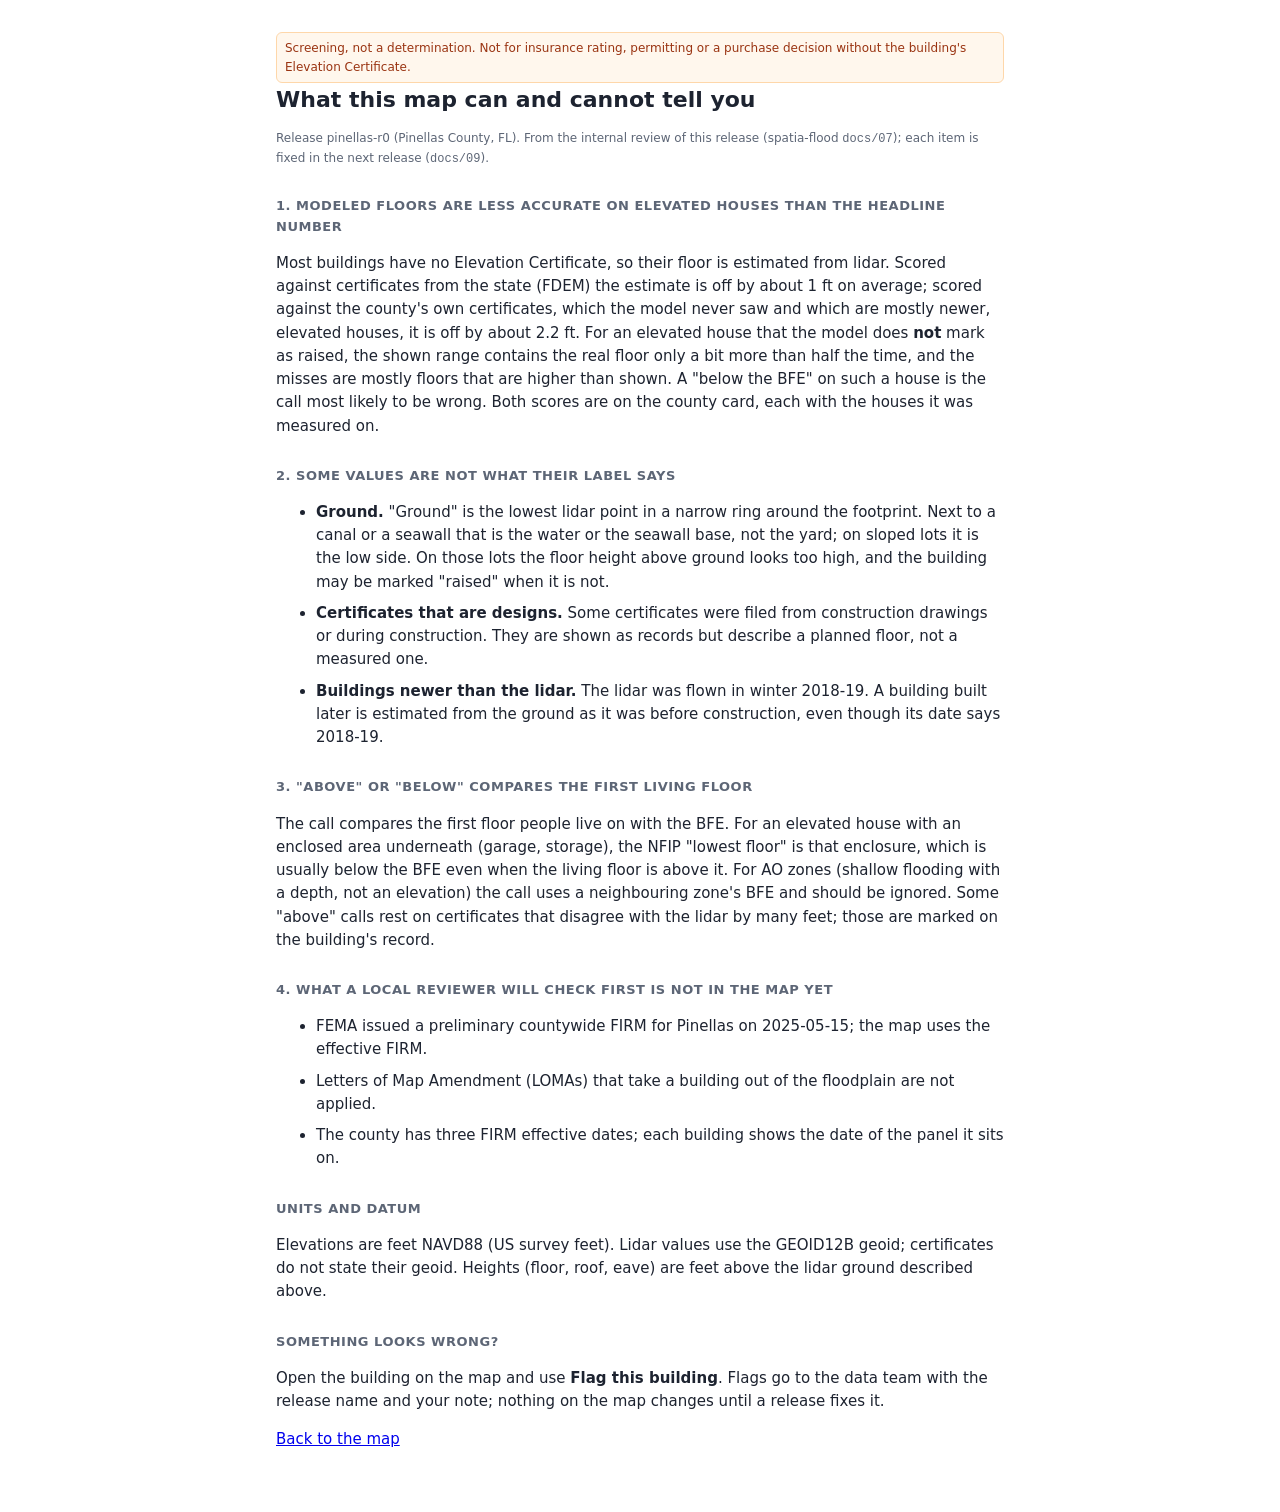
==== viewer/public/limitations.html @ 06f09ccc "r1 first batch: two-population accuracy card, viewer disclosure + flags, honest labels / calls / lic" ====
<!doctype html>
<html lang="en">
<head>
<meta charset="utf-8">
<meta name="viewport" content="width=device-width, initial-scale=1">
<meta name="robots" content="noindex">
<title>Known Limitations</title>
<link rel="stylesheet" href="style.css">
<style>
  body { display: block; overflow-y: auto; }
  main.doc { max-width: 760px; margin: 0 auto; padding: 24px 16px 48px; font-size: 15px; line-height: 1.55; }
  main.doc h1 { font-size: 22px; margin-bottom: 4px; }
  main.doc h2 { font-size: 13px; margin-top: 28px; }
  main.doc li { margin: 8px 0; }
</style>
</head>
<body>
<main class="doc">
  <p class="banner">Screening, not a determination. Not for insurance rating, permitting or a purchase decision without
    the building's Elevation Certificate.</p>
  <h1>What this map can and cannot tell you</h1>
  <p class="sub">Release pinellas-r0 (Pinellas County, FL). From the internal review of this release
    (spatia-flood <code>docs/07</code>); each item is fixed in the next release (<code>docs/09</code>).</p>

  <h2>1. Modeled floors are less accurate on elevated houses than the headline number</h2>
  <p>Most buildings have no Elevation Certificate, so their floor is estimated from lidar. Scored against certificates
    from the state (FDEM) the estimate is off by about 1 ft on average; scored against the county's own certificates,
    which the model never saw and which are mostly newer, elevated houses, it is off by about 2.2 ft. For an elevated
    house that the model does <b>not</b> mark as raised, the shown range contains the real floor only a bit more than
    half the time, and the misses are mostly floors that are higher than shown. A "below the BFE" on such a house is
    the call most likely to be wrong. Both scores are on the county card, each with the houses it was measured on.</p>

  <h2>2. Some values are not what their label says</h2>
  <ul>
    <li><b>Ground.</b> "Ground" is the lowest lidar point in a narrow ring around the footprint. Next to a canal or a
      seawall that is the water or the seawall base, not the yard; on sloped lots it is the low side. On those lots
      the floor height above ground looks too high, and the building may be marked "raised" when it is not.</li>
    <li><b>Certificates that are designs.</b> Some certificates were filed from construction drawings or during
      construction. They are shown as records but describe a planned floor, not a measured one.</li>
    <li><b>Buildings newer than the lidar.</b> The lidar was flown in winter 2018-19. A building built later is
      estimated from the ground as it was before construction, even though its date says 2018-19.</li>
  </ul>

  <h2>3. "Above" or "below" compares the first living floor</h2>
  <p>The call compares the first floor people live on with the BFE. For an elevated house with an enclosed area
    underneath (garage, storage), the NFIP "lowest floor" is that enclosure, which is usually below the BFE even when
    the living floor is above it. For AO zones (shallow flooding with a depth, not an elevation) the call uses a
    neighbouring zone's BFE and should be ignored. Some "above" calls rest on certificates that disagree with the lidar
    by many feet; those are marked on the building's record.</p>

  <h2>4. What a local reviewer will check first is not in the map yet</h2>
  <ul>
    <li>FEMA issued a preliminary countywide FIRM for Pinellas on 2025-05-15; the map uses the effective FIRM.</li>
    <li>Letters of Map Amendment (LOMAs) that take a building out of the floodplain are not applied.</li>
    <li>The county has three FIRM effective dates; each building shows the date of the panel it sits on.</li>
  </ul>

  <h2>Units and datum</h2>
  <p>Elevations are feet NAVD88 (US survey feet). Lidar values use the GEOID12B geoid; certificates do not state their
    geoid. Heights (floor, roof, eave) are feet above the lidar ground described above.</p>

  <h2>Something looks wrong?</h2>
  <p>Open the building on the map and use <b>Flag this building</b>. Flags go to the data team with the release name
    and your note; nothing on the map changes until a release fixes it.</p>
  <p><a href="/">Back to the map</a></p>
</main>
</body>
</html>
---- viewer/public/style.css ----
:root {
  --bg: #ffffff; --fg: #1d2330; --muted: #5d6676; --line: #e3e6ec; --panel: #f7f8fa;
  --below: #c8352b; --close: #e39a1c; --above: #2f8a4c; --na: #b9bfca; --none: #6b7280;
  font-family: system-ui, -apple-system, "Segoe UI", Roboto, sans-serif; color: var(--fg);
}
* { box-sizing: border-box; }
html, body { margin: 0; height: 100%; background: var(--bg); }
body { display: flex; }
#panel { width: 400px; max-width: 100vw; height: 100%; overflow-y: auto; padding: 16px; border-right: 1px solid var(--line); background: var(--panel); font-size: 14px; }
#map { flex: 1; height: 100%; }
h1 { font-size: 18px; margin: 0; }
h2 { font-size: 14px; margin: 16px 0 6px; text-transform: uppercase; letter-spacing: .04em; color: var(--muted); }
.sub, .hint, footer { color: var(--muted); font-size: 12px; }
footer { margin-top: 24px; }
table { width: 100%; border-collapse: collapse; }
td { padding: 3px 0; vertical-align: top; border-bottom: 1px solid var(--line); }
td:first-child { color: var(--muted); width: 42%; padding-right: 8px; }
.stats { display: grid; grid-template-columns: 1fr 1fr; gap: 8px; }
.stat { background: var(--bg); border: 1px solid var(--line); border-radius: 6px; padding: 8px; }
.stat b { display: block; font-size: 18px; }
.stat span { color: var(--muted); font-size: 12px; }
label { display: block; margin-top: 12px; color: var(--muted); font-size: 12px; }
select { width: 100%; margin-top: 4px; padding: 6px; font: inherit; }
#legend { display: flex; flex-wrap: wrap; gap: 8px; margin-top: 8px; font-size: 12px; }
#legend i { display: inline-block; width: 12px; height: 12px; border-radius: 2px; margin-right: 4px; vertical-align: -2px; }
.tag { display: inline-block; padding: 1px 6px; border-radius: 10px; font-size: 11px; background: var(--line); color: var(--fg); }
.tag.record { background: #dbeafe; } .tag.observed { background: #dcfce7; } .tag.modeled { background: #fef3c7; }
.call { font-weight: 600; } .call.below { color: var(--below); } .call.too_close { color: var(--close); } .call.above { color: var(--above); }
.why { color: var(--muted); font-style: italic; }
.src { color: var(--muted); font-size: 11px; display: block; }
details { margin-top: 12px; } summary { cursor: pointer; color: var(--muted); }
pre { white-space: pre-wrap; word-break: break-all; font-size: 11px; }
@media (max-width: 720px) {
  body { flex-direction: column-reverse; }
  #panel { width: 100%; height: 45%; border-right: 0; border-top: 1px solid var(--line); }
  #map { height: 55%; flex: none; }
}
table.acc td:first-child { width: 46%; }
table.acc th { text-align: left; font-weight: 600; font-size: 12px; padding: 3px 0; border-bottom: 1px solid var(--line); }
.warn { color: var(--below); font-size: 12px; margin: 6px 0; }
.banner { background: #fff7ed; border: 1px solid #fed7aa; color: #9a3412; border-radius: 6px; padding: 6px 8px; font-size: 12px; margin: 8px 0 0; }
.datum { color: var(--muted); font-size: 11px; margin: 4px 0 0; }
.flag { margin-top: 12px; padding: 8px; border: 1px solid var(--line); border-radius: 6px; background: var(--bg); }
.flag textarea { width: 100%; min-height: 56px; font: inherit; margin-top: 4px; }
.flag button { margin-top: 6px; padding: 5px 10px; font: inherit; cursor: pointer; }
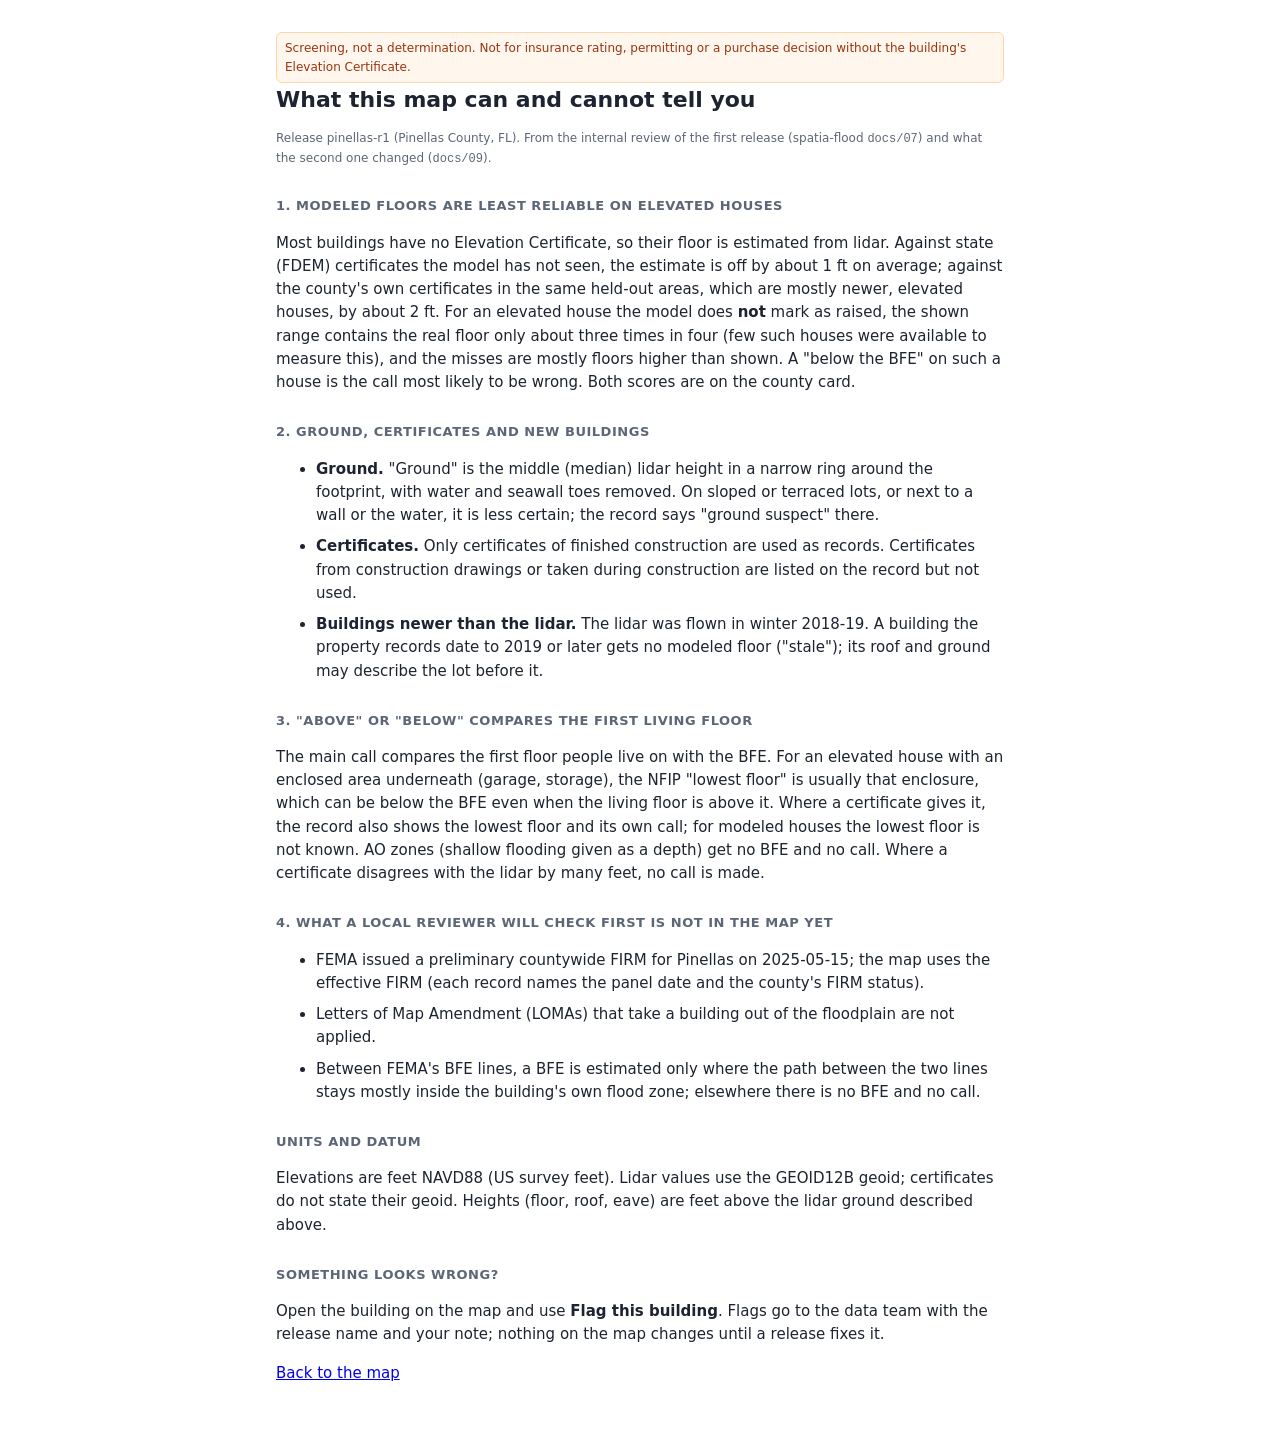
==== commit c97b20b4: "pinellas-r1 built and live in the viewer: table sha256 135d6631...b261 (79/79 check.py rules), gate " ====
--- a/viewer/public/limitations.html
+++ b/viewer/public/limitations.html
@@ -19,40 +19,42 @@
   <p class="banner">Screening, not a determination. Not for insurance rating, permitting or a purchase decision without
     the building's Elevation Certificate.</p>
   <h1>What this map can and cannot tell you</h1>
-  <p class="sub">Release pinellas-r0 (Pinellas County, FL). From the internal review of this release
-    (spatia-flood <code>docs/07</code>); each item is fixed in the next release (<code>docs/09</code>).</p>
+  <p class="sub">Release pinellas-r1 (Pinellas County, FL). From the internal review of the first release
+    (spatia-flood <code>docs/07</code>) and what the second one changed (<code>docs/09</code>).</p>
 
-  <h2>1. Modeled floors are less accurate on elevated houses than the headline number</h2>
-  <p>Most buildings have no Elevation Certificate, so their floor is estimated from lidar. Scored against certificates
-    from the state (FDEM) the estimate is off by about 1 ft on average; scored against the county's own certificates,
-    which the model never saw and which are mostly newer, elevated houses, it is off by about 2.2 ft. For an elevated
-    house that the model does <b>not</b> mark as raised, the shown range contains the real floor only a bit more than
-    half the time, and the misses are mostly floors that are higher than shown. A "below the BFE" on such a house is
-    the call most likely to be wrong. Both scores are on the county card, each with the houses it was measured on.</p>
+  <h2>1. Modeled floors are least reliable on elevated houses</h2>
+  <p>Most buildings have no Elevation Certificate, so their floor is estimated from lidar. Against state (FDEM)
+    certificates the model has not seen, the estimate is off by about 1 ft on average; against the county's own
+    certificates in the same held-out areas, which are mostly newer, elevated houses, by about 2 ft. For an elevated
+    house the model does <b>not</b> mark as raised, the shown range contains the real floor only about three times in
+    four (few such houses were available to measure this), and the misses are mostly floors higher than shown. A
+    "below the BFE" on such a house is the call most likely to be wrong. Both scores are on the county card.</p>
 
-  <h2>2. Some values are not what their label says</h2>
+  <h2>2. Ground, certificates and new buildings</h2>
   <ul>
-    <li><b>Ground.</b> "Ground" is the lowest lidar point in a narrow ring around the footprint. Next to a canal or a
-      seawall that is the water or the seawall base, not the yard; on sloped lots it is the low side. On those lots
-      the floor height above ground looks too high, and the building may be marked "raised" when it is not.</li>
-    <li><b>Certificates that are designs.</b> Some certificates were filed from construction drawings or during
-      construction. They are shown as records but describe a planned floor, not a measured one.</li>
-    <li><b>Buildings newer than the lidar.</b> The lidar was flown in winter 2018-19. A building built later is
-      estimated from the ground as it was before construction, even though its date says 2018-19.</li>
+    <li><b>Ground.</b> "Ground" is the middle (median) lidar height in a narrow ring around the footprint, with water
+      and seawall toes removed. On sloped or terraced lots, or next to a wall or the water, it is less certain; the
+      record says "ground suspect" there.</li>
+    <li><b>Certificates.</b> Only certificates of finished construction are used as records. Certificates from
+      construction drawings or taken during construction are listed on the record but not used.</li>
+    <li><b>Buildings newer than the lidar.</b> The lidar was flown in winter 2018-19. A building the property records
+      date to 2019 or later gets no modeled floor ("stale"); its roof and ground may describe the lot before it.</li>
   </ul>
 
   <h2>3. "Above" or "below" compares the first living floor</h2>
-  <p>The call compares the first floor people live on with the BFE. For an elevated house with an enclosed area
-    underneath (garage, storage), the NFIP "lowest floor" is that enclosure, which is usually below the BFE even when
-    the living floor is above it. For AO zones (shallow flooding with a depth, not an elevation) the call uses a
-    neighbouring zone's BFE and should be ignored. Some "above" calls rest on certificates that disagree with the lidar
-    by many feet; those are marked on the building's record.</p>
+  <p>The main call compares the first floor people live on with the BFE. For an elevated house with an enclosed area
+    underneath (garage, storage), the NFIP "lowest floor" is usually that enclosure, which can be below the BFE even
+    when the living floor is above it. Where a certificate gives it, the record also shows the lowest floor and its own
+    call; for modeled houses the lowest floor is not known. AO zones (shallow flooding given as a depth) get no BFE and
+    no call. Where a certificate disagrees with the lidar by many feet, no call is made.</p>
 
   <h2>4. What a local reviewer will check first is not in the map yet</h2>
   <ul>
-    <li>FEMA issued a preliminary countywide FIRM for Pinellas on 2025-05-15; the map uses the effective FIRM.</li>
+    <li>FEMA issued a preliminary countywide FIRM for Pinellas on 2025-05-15; the map uses the effective FIRM (each
+      record names the panel date and the county's FIRM status).</li>
     <li>Letters of Map Amendment (LOMAs) that take a building out of the floodplain are not applied.</li>
-    <li>The county has three FIRM effective dates; each building shows the date of the panel it sits on.</li>
+    <li>Between FEMA's BFE lines, a BFE is estimated only where the path between the two lines stays mostly inside the
+      building's own flood zone; elsewhere there is no BFE and no call.</li>
   </ul>
 
   <h2>Units and datum</h2>
